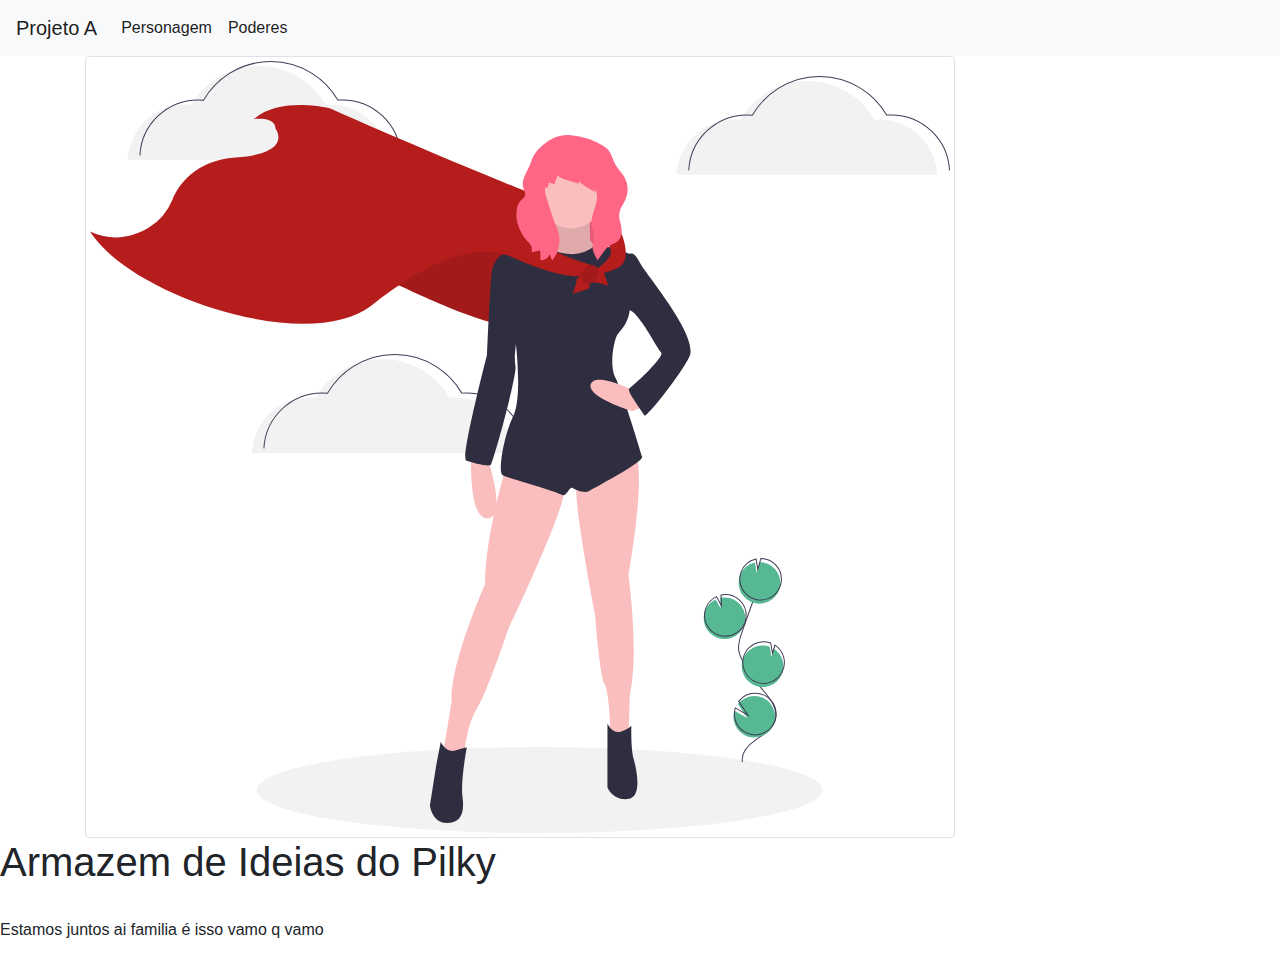
==== src/index.html @ bed4ea0a "first commit" ====
<!DOCTYPE html>
<html>
  <head>
    <meta charset="UTF-8" />
    <meta name="viewport" content="width=device-width, initial-scale=1.0" />
    <title>projeto A</title>
    <link
      rel="stylesheet"
      href="https://stackpath.bootstrapcdn.com/bootstrap/4.4.1/css/bootstrap.min.css"
    />
    <link rel="stylesheet" href="assets/css/main.css" />
  </head>

  <body>
    <nav class="navbar navbar-expand-lg navbar-light bg-light">
    <a class="navbar-brand" href="#">Projeto A </a>
    <button
        class="navbar-toggler"
        type="button"
        data-toggle="collapse"
        data-target="#navbarSupportedContent"
        aria-controls="navbarSupportedContent"
        aria-expanded="false"
        aria-label="Toggle navigation"
    >
        <span class="navbar-toggler-icon"></span>
    </button>
    <div class="collapse navbar-collapse" id="navbarSupportedContent">
        <ul class="navbar-nav mr-auto">
        <li class="nav-item active">
            <a class="nav-link" href="personagem.html">Personagem </a>
        </li>
        <li class="nav-item active">
            <a class="nav-link" href="poderes.html">Poderes</a>
        </li>
        </ul>
    </div>
    </nav>

    <div class="container fluid">
        <img src="assets/power.svg" class="img-thumbnail">
    </div>
    <p class="h1"> Armazem de Ideias do Pilky </p> <br>
    <p> Estamos juntos ai familia é isso vamo q vamo</p>

</body>
  <script src="https://code.jquery.com/jquery-3.4.1.slim.min.js"></script>
  <script src="https://cdn.jsdelivr.net/npm/popper.js@1.16.0/dist/umd/popper.min.js"></script>
  <script src="https://stackpath.bootstrapcdn.com/bootstrap/4.4.1/js/bootstrap.min.js"></script>
  <script src="assets/js/main.js"></script>
</html>
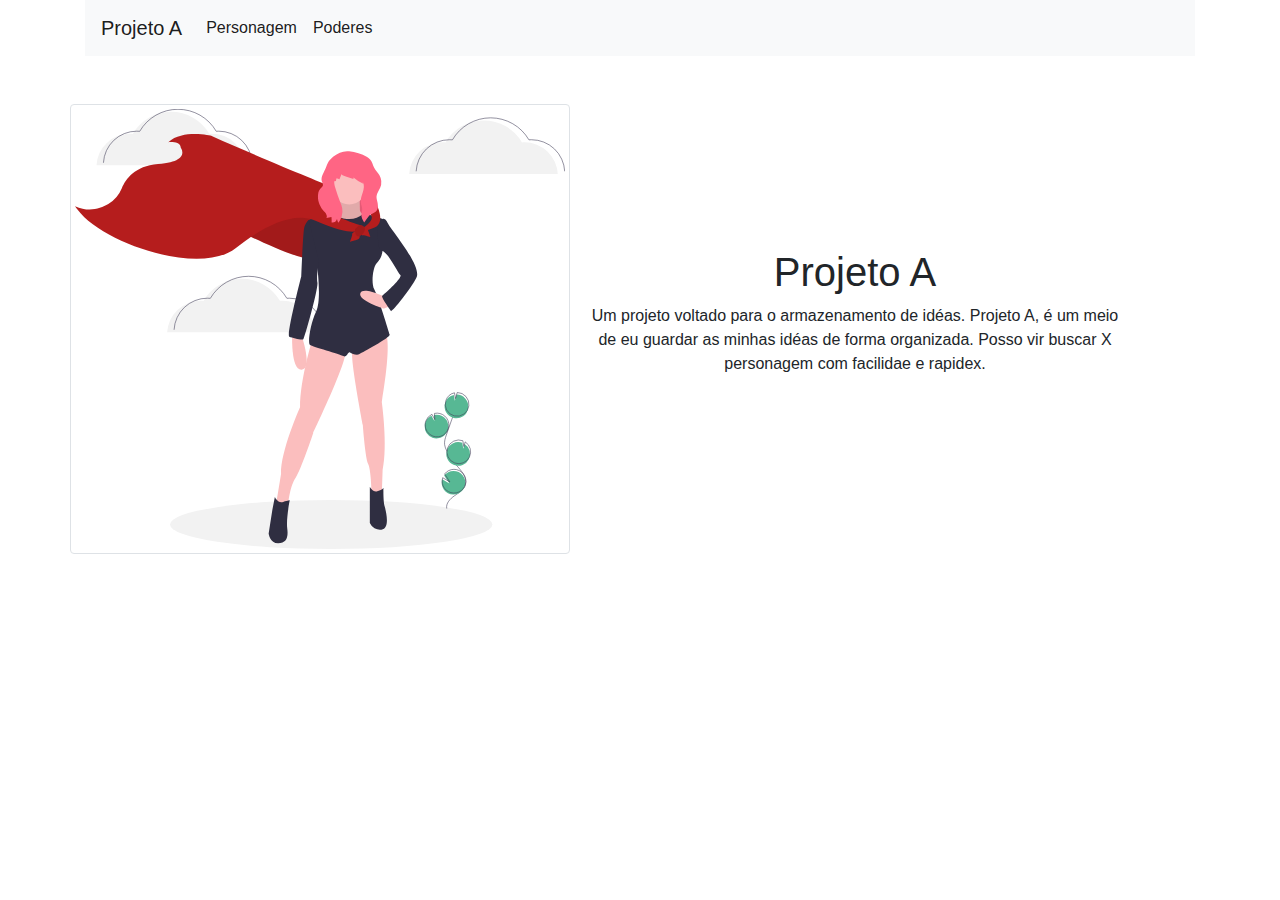
==== commit 07f9c304: "Merge branch 'develop' into release/0.1.0" ====
--- a/src/index.html
+++ b/src/index.html
@@ -12,38 +12,55 @@
   </head>
 
   <body>
-    <nav class="navbar navbar-expand-lg navbar-light bg-light">
-    <a class="navbar-brand" href="#">Projeto A </a>
-    <button
-        class="navbar-toggler"
-        type="button"
-        data-toggle="collapse"
-        data-target="#navbarSupportedContent"
-        aria-controls="navbarSupportedContent"
-        aria-expanded="false"
-        aria-label="Toggle navigation"
-    >
-        <span class="navbar-toggler-icon"></span>
-    </button>
-    <div class="collapse navbar-collapse" id="navbarSupportedContent">
-        <ul class="navbar-nav mr-auto">
-        <li class="nav-item active">
-            <a class="nav-link" href="personagem.html">Personagem </a>
-        </li>
-        <li class="nav-item active">
-            <a class="nav-link" href="poderes.html">Poderes</a>
-        </li>
-        </ul>
+    <div class="container">
+      <nav class="navbar navbar-expand-md navbar-light bg-light">
+        <a class="navbar-brand" href="index.html">Projeto A </a>
+        <button
+          class="navbar-toggler"
+          type="button"
+          data-toggle="collapse"
+          data-target="#navbarSupportedContent"
+          aria-controls="navbarSupportedContent"
+          aria-expanded="false"
+          aria-label="Toggle navigation"
+        >
+          <span class="navbar-toggler-icon"></span>
+        </button>
+        <div class="collapse navbar-collapse" id="navbarSupportedContent">
+          <ul class="navbar-nav mr-auto">
+            <li class="nav-item active">
+              <a class="nav-link" href="personagem.html">Personagem </a>
+            </li>
+            <li class="nav-item active">
+              <a class="nav-link" href="poderes.html">Poderes</a>
+            </li>
+          </ul>
+        </div>
+      </nav>
     </div>
-    </nav>
 
-    <div class="container fluid">
-        <img src="assets/power.svg" class="img-thumbnail">
+    <div class="container mt-5">
+      <div class="row">
+        <div class="text-left">
+          <img
+            src="assets/power.svg"
+            class="img-thumbnail"
+            width="500px"
+            weight="500px"
+          />
+        </div>
+        <div class="col-6 mt-5 text-center">
+          <br><br><br><br>
+          <p class="h1">Projeto A</p>
+          <p>
+            Um projeto voltado para o armazenamento de idéas. Projeto A, é um
+            meio de eu guardar as minhas idéas de forma organizada. Posso vir
+            buscar X personagem com facilidae e rapidex.
+          </p>
+        </div>
+      </div>
     </div>
-    <p class="h1"> Armazem de Ideias do Pilky </p> <br>
-    <p> Estamos juntos ai familia é isso vamo q vamo</p>
-
-</body>
+  </body>
   <script src="https://code.jquery.com/jquery-3.4.1.slim.min.js"></script>
   <script src="https://cdn.jsdelivr.net/npm/popper.js@1.16.0/dist/umd/popper.min.js"></script>
   <script src="https://stackpath.bootstrapcdn.com/bootstrap/4.4.1/js/bootstrap.min.js"></script>
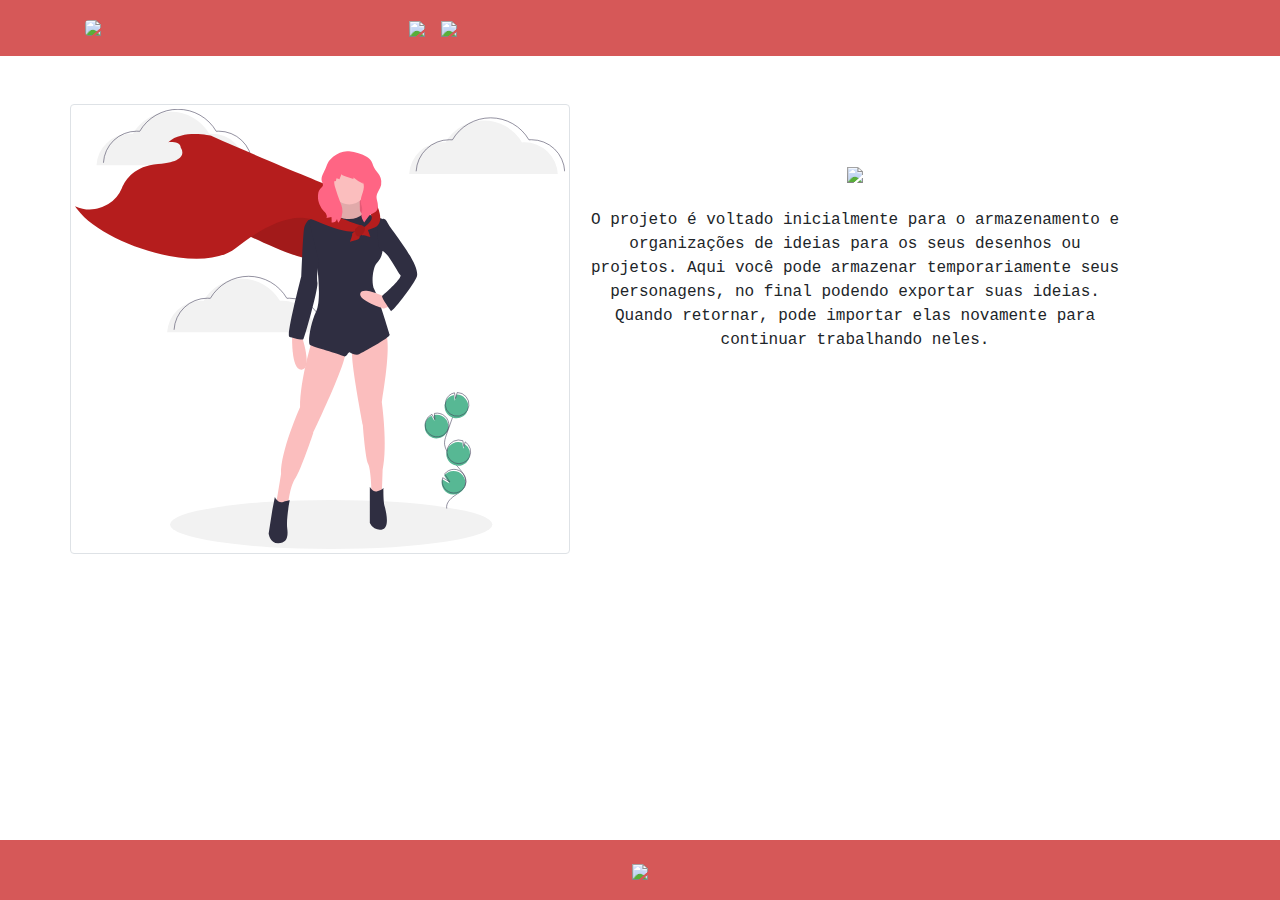
==== commit dc32bc8a: "arrumando todo o front-end inicial da index.html" ====
--- a/src/index.html
+++ b/src/index.html
@@ -1,68 +1,70 @@
 <!DOCTYPE html>
 <html>
-  <head>
-    <meta charset="UTF-8" />
-    <meta name="viewport" content="width=device-width, initial-scale=1.0" />
-    <title>projeto A</title>
-    <link
-      rel="stylesheet"
-      href="https://stackpath.bootstrapcdn.com/bootstrap/4.4.1/css/bootstrap.min.css"
-    />
-    <link rel="stylesheet" href="assets/css/main.css" />
-  </head>
 
-  <body>
+<head>
+  <meta charset="UTF-8" />
+  <meta name="viewport" content="width=device-width, initial-scale=1.0" />
+  <title>projeto A</title>
+  <link rel="stylesheet" href="https://stackpath.bootstrapcdn.com/bootstrap/4.4.1/css/bootstrap.min.css" />
+  <link rel="stylesheet" href="assets/css/main.css" />
+</head>
+
+<body>
+
+  <!--HEADER-->
+  <nav class="navbar navbar-expand-lg navbar-light" style="background-color: #d65858;">
     <div class="container">
-      <nav class="navbar navbar-expand-md navbar-light bg-light">
-        <a class="navbar-brand" href="index.html">Projeto A </a>
-        <button
-          class="navbar-toggler"
-          type="button"
-          data-toggle="collapse"
-          data-target="#navbarSupportedContent"
-          aria-controls="navbarSupportedContent"
-          aria-expanded="false"
-          aria-label="Toggle navigation"
-        >
-          <span class="navbar-toggler-icon"></span>
-        </button>
-        <div class="collapse navbar-collapse" id="navbarSupportedContent">
-          <ul class="navbar-nav mr-auto">
-            <li class="nav-item active">
-              <a class="nav-link" href="personagem.html">Personagem </a>
-            </li>
-            <li class="nav-item active">
-              <a class="nav-link" href="poderes.html">Poderes</a>
-            </li>
-          </ul>
-        </div>
-      </nav>
-    </div>
-
-    <div class="container mt-5">
-      <div class="row">
-        <div class="text-left">
-          <img
-            src="assets/power.svg"
-            class="img-thumbnail"
-            width="500px"
-            weight="500px"
-          />
-        </div>
-        <div class="col-6 mt-5 text-center">
-          <br><br><br><br>
-          <p class="h1">Projeto A</p>
-          <p>
-            Um projeto voltado para o armazenamento de idéas. Projeto A, é um
-            meio de eu guardar as minhas idéas de forma organizada. Posso vir
-            buscar X personagem com facilidae e rapidex.
-          </p>
-        </div>
+      <a class="navbar-brand" href="#">
+        <img src="https://imgur.com/wbhgGow.png" class="rounded float-left" style="width: 300px" />
+      </a>
+      <div class="collapse navbar-collapse" id="navbarSupportedContent">
+        <ul class="navbar-nav mr-auto">
+          <li class="nav-item active">
+            <a class="nav-link" href="characters.html">
+              <img src="https://imgur.com/lpAZBhR.png" style="width: 170px" />
+            </a>
+          </li>
+          <li class="nav-item active">
+            <a class="nav-link" href="powers.html">
+              <img src="https://imgur.com/tpm8tAU.png" style="width: 170px" />
+            </a>
+          </li>
+        </ul>
       </div>
     </div>
-  </body>
-  <script src="https://code.jquery.com/jquery-3.4.1.slim.min.js"></script>
-  <script src="https://cdn.jsdelivr.net/npm/popper.js@1.16.0/dist/umd/popper.min.js"></script>
-  <script src="https://stackpath.bootstrapcdn.com/bootstrap/4.4.1/js/bootstrap.min.js"></script>
-  <script src="assets/js/main.js"></script>
-</html>
+  </nav>
+
+  <!--BODY-->
+  <div class="container mt-5">
+    <div class="row">
+      <div class="text-left">
+        <img src="assets/imagens/power.svg" class="img-thumbnail" width="500px" weight="500px" />
+      </div>
+      <div class="col-6 mt-5 text-center">
+        <p class="h1">
+          <img src="https://imgur.com/hPPmev5.png" style="width: 500px" />
+          <p>
+            O projeto é voltado  inicialmente para o armazenamento e organizações de ideias para os seus
+            desenhos ou projetos. Aqui você pode armazenar temporariamente seus personagens, no final podendo exportar
+            suas ideias. Quando retornar, pode importar elas novamente para continuar trabalhando neles.
+          </p>
+        </p>
+      </div>
+    </div>
+  </div>
+
+  <!--FOOTER-->
+  <footer>
+    <p>
+      <a href="https://twitter.com/pilkyhe4rt" target="_blank">
+        <img src="https://imgur.com/e2OpukH.png" class="rounded-float-center" style="width: 200px" />
+      </a>
+    </p>
+  </footer>
+</body>
+<script src="https://code.jquery.com/jquery-3.4.1.slim.min.js"></script>
+<script src="https://cdn.jsdelivr.net/npm/popper.js@1.16.0/dist/umd/popper.min.js"></script>
+<script src="https://stackpath.bootstrapcdn.com/bootstrap/4.4.1/js/bootstrap.min.js"></script>
+<script src="assets/js/main.js"></script>
+
+</html>--- a/src/assets/css/main.css
+++ b/src/assets/css/main.css
@@ -0,0 +1,19 @@
+p {
+    font-family: "Lucida Console", Courier, monospace;
+}
+
+footer {
+    padding: 20px 0px 0px 0px;
+    background-color: #d65858  !important;
+    text-align: center;
+ /*    font-family: "Lucida Console", Courier, monospace;
+    font-size: 23px; */
+    position: fixed;
+    bottom: 0;
+    width: 100%;
+  }
+
+  
+  footer a:hover {
+    text-decoration: none;
+  }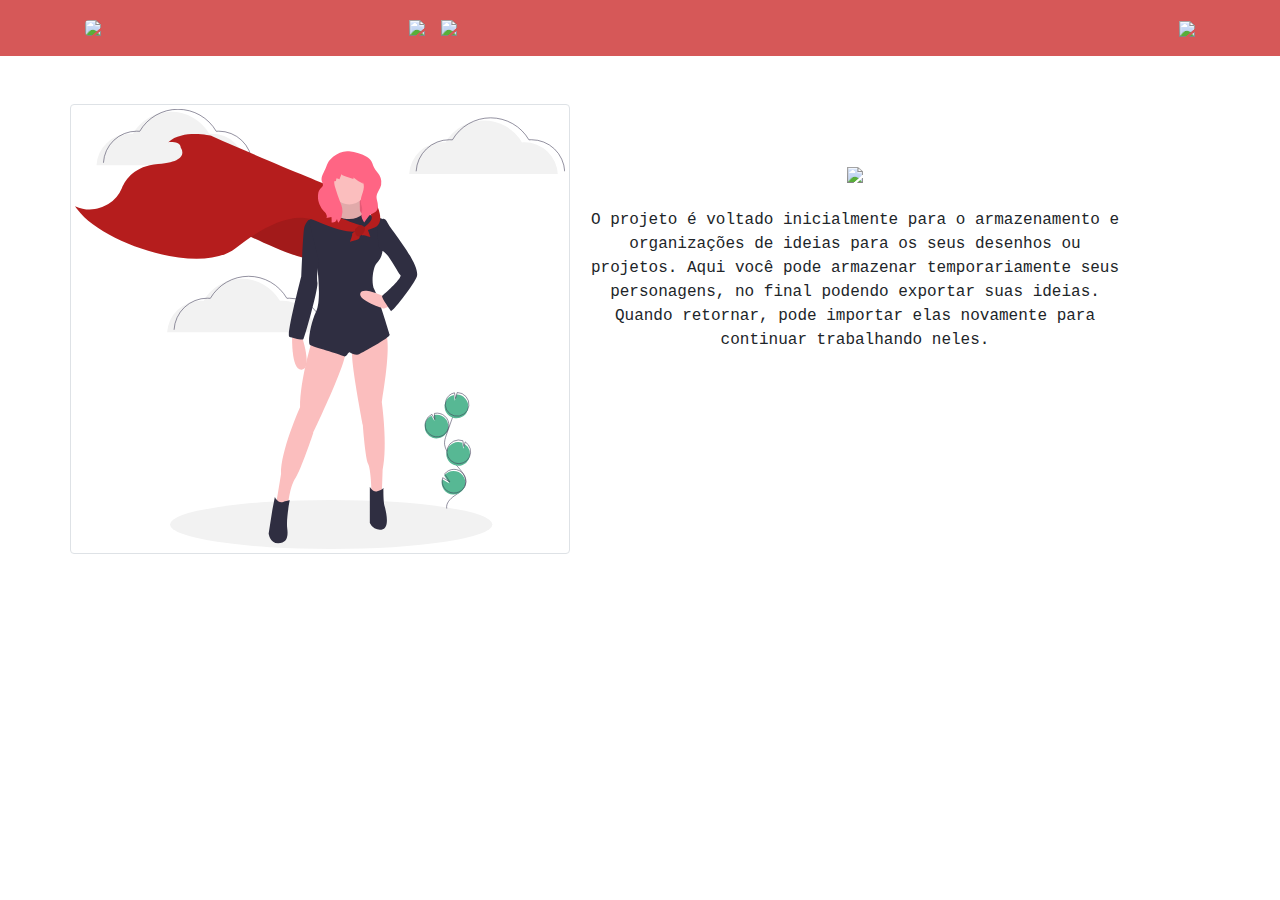
==== commit 700b433d: "Merge branch 'develop' into release/0.4.0" ====
--- a/src/index.html
+++ b/src/index.html
@@ -31,6 +31,11 @@
           </li>
         </ul>
       </div>
+      <span>
+        <a href="https://twitter.com/pilkyhe4rt" target="_blank">
+          <img src="https://imgur.com/e2OpukH.png" class="rounded-float-center" style="width: 150px" />
+        </a>
+      </span>
     </div>
   </nav>
 
@@ -52,16 +57,6 @@
       </div>
     </div>
   </div>
-
-  <!--FOOTER-->
-  <footer>
-    <p>
-      <a href="https://twitter.com/pilkyhe4rt" target="_blank">
-        <img src="https://imgur.com/e2OpukH.png" class="rounded-float-center" style="width: 200px" />
-      </a>
-    </p>
-  </footer>
-</body>
 <script src="https://code.jquery.com/jquery-3.4.1.slim.min.js"></script>
 <script src="https://cdn.jsdelivr.net/npm/popper.js@1.16.0/dist/umd/popper.min.js"></script>
 <script src="https://stackpath.bootstrapcdn.com/bootstrap/4.4.1/js/bootstrap.min.js"></script>
--- a/src/assets/css/main.css
+++ b/src/assets/css/main.css
@@ -1,19 +1,26 @@
 p {
     font-family: "Lucida Console", Courier, monospace;
 }
+h5 {
+    font-family: "Lucida Console", Courier, monospace;
+}
+input {
+    font-family: "Lucida Console", Courier, monospace;
+}
+th{
+    font-family: "Lucida Console", Courier, monospace;
+}
+td{
+    font-family: "Lucida Console", Courier, monospace;
+}
+li{
+    font-family: "Lucida Console", Courier, monospace;
+}
+button{
+    font-family: "Lucida Console", Courier, monospace;
+}
+header a:hover {
+    text-decoration: none;
+}
 
-footer {
-    padding: 20px 0px 0px 0px;
-    background-color: #d65858  !important;
-    text-align: center;
- /*    font-family: "Lucida Console", Courier, monospace;
-    font-size: 23px; */
-    position: fixed;
-    bottom: 0;
-    width: 100%;
-  }
-
-  
-  footer a:hover {
-    text-decoration: none;
-  }+;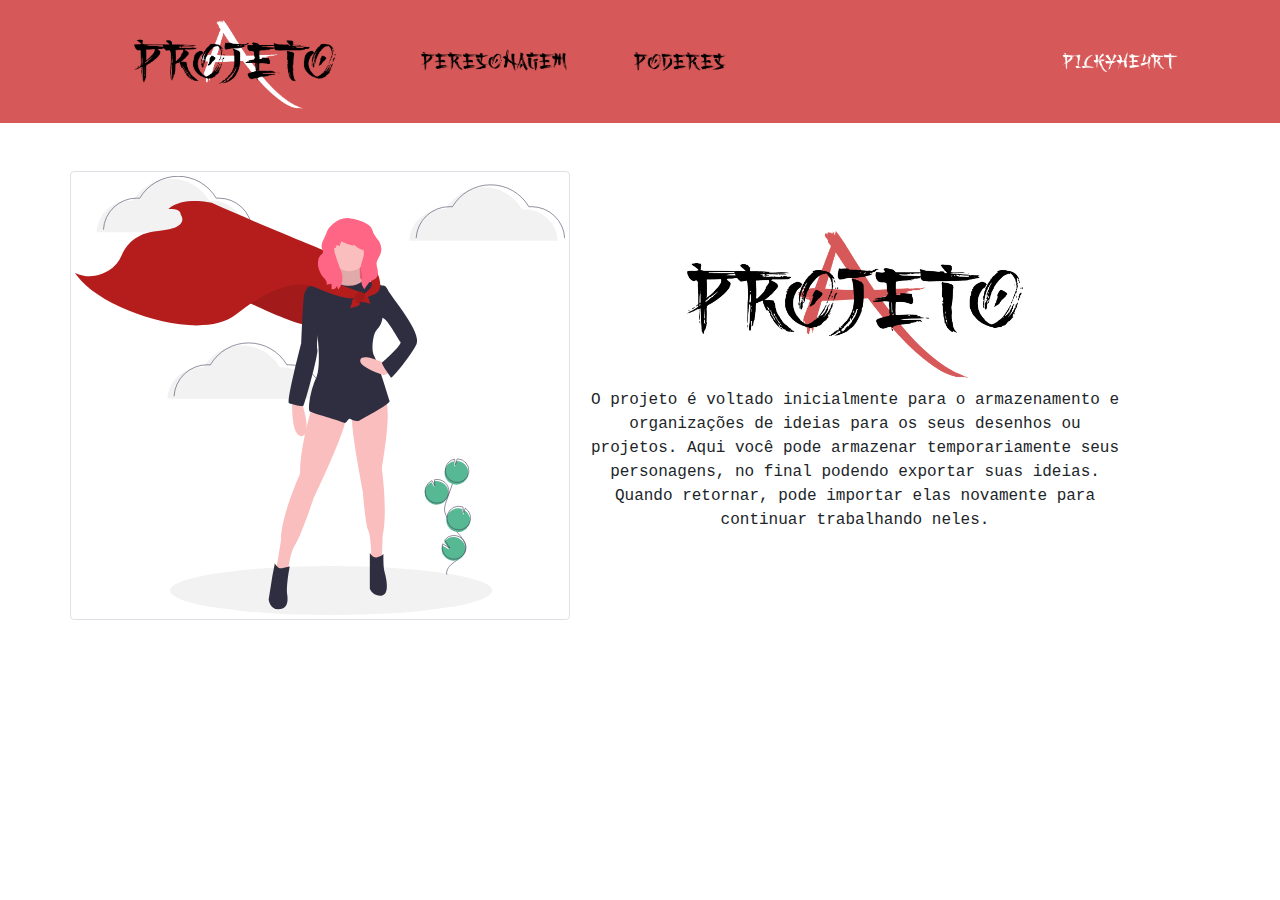
==== commit d247143c: "colocando as img da assets/imagens no lugar das urls" ====
--- a/src/index.html
+++ b/src/index.html
@@ -15,25 +15,25 @@
   <nav class="navbar navbar-expand-lg navbar-light" style="background-color: #d65858;">
     <div class="container">
       <a class="navbar-brand" href="#">
-        <img src="https://imgur.com/wbhgGow.png" class="rounded float-left" style="width: 300px" />
+        <img src="assets/imagens/logo-projetoA-branco.png" class="rounded float-left" style="width: 300px" />
       </a>
       <div class="collapse navbar-collapse" id="navbarSupportedContent">
         <ul class="navbar-nav mr-auto">
           <li class="nav-item active">
             <a class="nav-link" href="characters.html">
-              <img src="https://imgur.com/lpAZBhR.png" style="width: 170px" />
+              <img src="assets/imagens/personagem-preto.png" style="width: 170px" />
             </a>
           </li>
           <li class="nav-item active">
             <a class="nav-link" href="powers.html">
-              <img src="https://imgur.com/tpm8tAU.png" style="width: 170px" />
+              <img src="assets/imagens/poderes-preto.png" style="width: 170px" />
             </a>
           </li>
         </ul>
       </div>
       <span>
         <a href="https://twitter.com/pilkyhe4rt" target="_blank">
-          <img src="https://imgur.com/e2OpukH.png" class="rounded-float-center" style="width: 150px" />
+          <img src="assets/imagens/pilky-branco.png" class="rounded-float-center" style="width: 150px" />
         </a>
       </span>
     </div>
@@ -47,7 +47,7 @@
       </div>
       <div class="col-6 mt-5 text-center">
         <p class="h1">
-          <img src="https://imgur.com/hPPmev5.png" style="width: 500px" />
+          <img src="assets/imagens/logo-projetoA-vermelho.png" style="width: 500px" />
           <p>
             O projeto é voltado  inicialmente para o armazenamento e organizações de ideias para os seus
             desenhos ou projetos. Aqui você pode armazenar temporariamente seus personagens, no final podendo exportar
